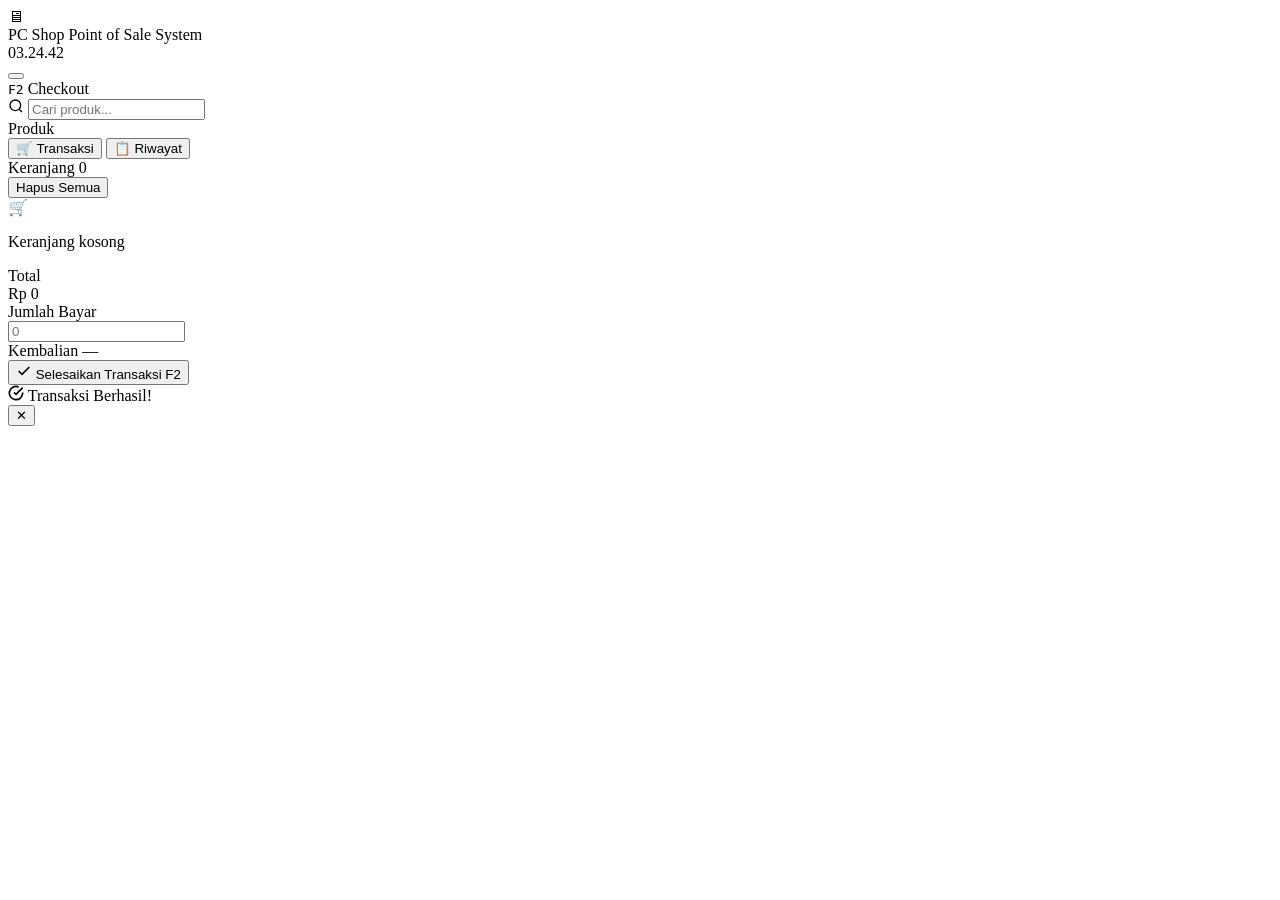
==== index.html @ d14180a9 "Add files via upload" ====
<!DOCTYPE html>
<html lang="id">
<head>
  <meta charset="UTF-8" />
  <meta name="viewport" content="width=device-width, initial-scale=1.0" />
  <title>PC Shop — POS System</title>
  <meta name="description" content="PC Shop Point of Sale System by Farid Alfiyansah" />
  <link rel="stylesheet" href="css/style.css" />
  <link rel="icon" href="data:image/svg+xml,<svg xmlns='http://www.w3.org/2000/svg' viewBox='0 0 100 100'><text y='.9em' font-size='90'>🖥</text></svg>" />
</head>
<body>

<!-- ── Header ──────────────────────────────────────────────── -->
<header class="header">
  <div class="logo">
    <div class="logo-icon">🖥</div>
    <div>
      PC Shop
      <span class="logo-sub">Point of Sale System</span>
    </div>
  </div>
  <div class="header-right">
    <div class="time-display" id="clock">--:--:--</div>
    <button id="theme-toggle" class="theme-toggle-btn" title="Toggle theme">
      <!-- filled by JS -->
    </button>
    <div class="shortcut-hint"><kbd>F2</kbd> Checkout</div>
  </div>
</header>

<!-- ── Main Layout ──────────────────────────────────────────── -->
<div class="layout">

  <!-- LEFT: Product Panel -->
  <section class="left-panel">

    <!-- Toolbar -->
    <div class="toolbar">
      <div class="search-wrap">
        <svg class="search-icon" width="16" height="16" viewBox="0 0 24 24" fill="none" stroke="currentColor" stroke-width="2">
          <circle cx="11" cy="11" r="8"/><path d="m21 21-4.35-4.35"/>
        </svg>
        <input type="text" id="search-input" placeholder="Cari produk..." autocomplete="off" />
      </div>
      <div id="category-bar"></div>
    </div>

    <div class="section-title">Produk</div>
    <div id="product-grid"></div>

  </section>

  <!-- RIGHT: Cart / Transaction Panel -->
  <aside class="right-panel">

    <!-- Tabs -->
    <div class="tabs">
      <button class="tab-btn active" id="tab-products">🛒 Transaksi</button>
      <button class="tab-btn" id="tab-history">📋 Riwayat</button>
    </div>

    <!-- Cart Tab -->
    <div class="tab-panel active" id="panel-products">
      <div class="cart-header">
        <div class="cart-title">
          Keranjang
          <span class="cart-badge" id="cart-count">0</span>
        </div>
        <button class="clear-btn" id="clear-btn">Hapus Semua</button>
      </div>

      <div id="cart-list">
        <div class="cart-empty">
          <span>🛒</span>
          <p>Keranjang kosong</p>
        </div>
      </div>

      <!-- Payment -->
      <div class="payment-section">
        <div class="total-block">
          <div class="total-label">Total</div>
          <div id="total-price">Rp 0</div>
        </div>

        <div>
          <div class="pay-label">Jumlah Bayar</div>
          <input
            type="text"
            id="payment-input"
            placeholder="0"
            inputmode="numeric"
          />
        </div>

        <div class="change-row">
          <span class="change-label">Kembalian</span>
          <span id="change-amount">—</span>
        </div>

        <button id="checkout-btn">
          <svg width="16" height="16" viewBox="0 0 24 24" fill="none" stroke="currentColor" stroke-width="2.5">
            <polyline points="20 6 9 17 4 12"/>
          </svg>
          Selesaikan Transaksi
          <span class="shortcut-key">F2</span>
        </button>
      </div>
    </div>

    <!-- History Tab -->
    <div class="tab-panel" id="panel-history">
      <div id="history-list"></div>
    </div>

  </aside>
</div>

<!-- ── Receipt Modal ─────────────────────────────────────────── -->
<div id="receipt-modal">
  <div class="modal-box">
    <div class="modal-top">
      <div class="modal-title">
        <svg width="16" height="16" viewBox="0 0 24 24" fill="none" stroke="currentColor" stroke-width="2.5">
          <path d="M22 11.08V12a10 10 0 1 1-5.93-9.14"/>
          <polyline points="22 4 12 14.01 9 11.01"/>
        </svg>
        Transaksi Berhasil!
      </div>
      <button id="modal-close">✕</button>
    </div>
    <div id="receipt-body"></div>
  </div>
</div>

<!-- ── Toast ──────────────────────────────────────────────────── -->
<div id="toast"></div>

<!-- ── Clock Script ───────────────────────────────────────────── -->
<script>
  (function updateClock() {
    const el = document.getElementById('clock');
    const tick = () => {
      el.textContent = new Date().toLocaleTimeString('id-ID', { hour12: false });
    };
    tick();
    setInterval(tick, 1000);
  })();
</script>

<script src="js/app.js"></script>
</body>
</html>
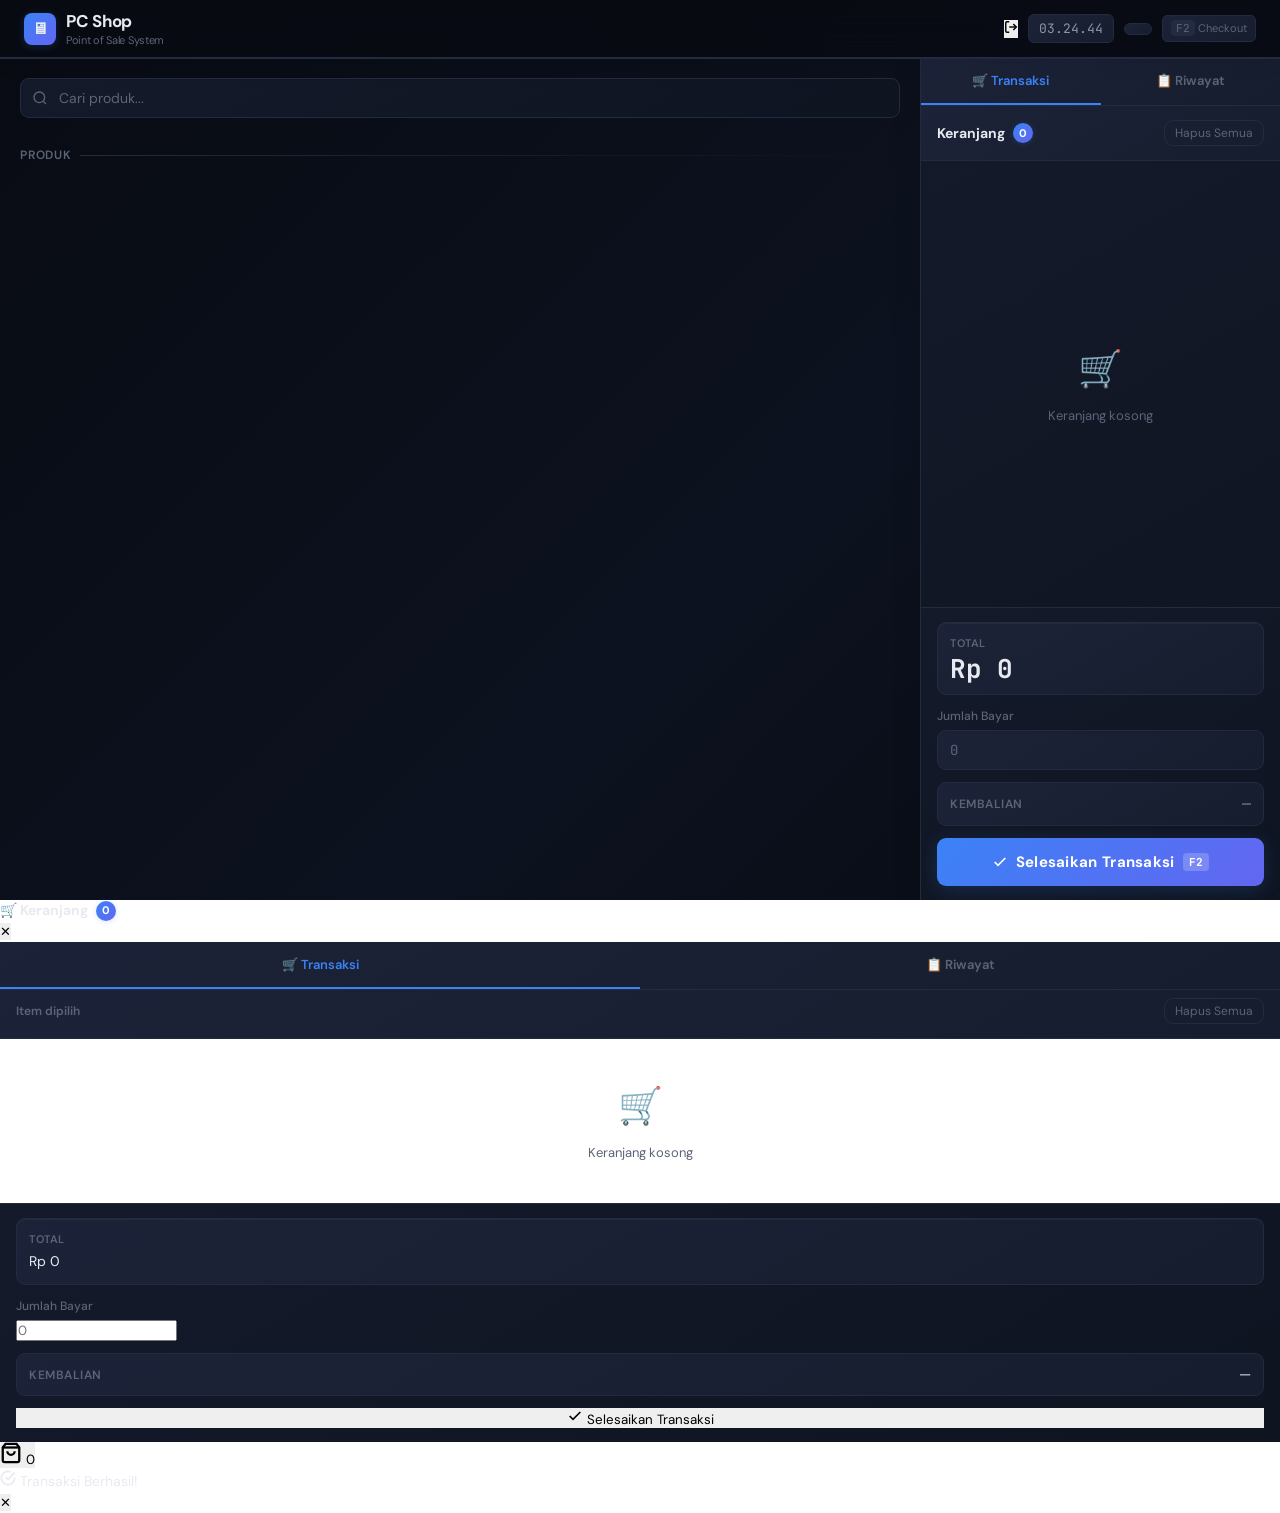
==== commit 0ca5a753: "Add files via upload" ====
--- a/index.html
+++ b/index.html
@@ -20,11 +20,16 @@
     </div>
   </div>
   <div class="header-right">
+    <button id="logout-btn" class="logout-btn" title="Keluar">
+      <svg width="14" height="14" viewBox="0 0 24 24" fill="none" stroke="currentColor" stroke-width="2.5">
+        <path d="M9 21H5a2 2 0 0 1-2-2V5a2 2 0 0 1 2-2h4"/>
+        <polyline points="16 17 21 12 16 7"/>
+        <line x1="21" y1="12" x2="9" y2="12"/>
+      </svg>
+    </button>
     <div class="time-display" id="clock">--:--:--</div>
-    <button id="theme-toggle" class="theme-toggle-btn" title="Toggle theme">
-      <!-- filled by JS -->
-    </button>
-    <div class="shortcut-hint"><kbd>F2</kbd> Checkout</div>
+    <button id="theme-toggle" class="theme-toggle-btn" title="Toggle theme"></button>
+    <div class="shortcut-hint hide-mobile"><kbd>F2</kbd> Checkout</div>
   </div>
 </header>
 
@@ -33,8 +38,6 @@
 
   <!-- LEFT: Product Panel -->
   <section class="left-panel">
-
-    <!-- Toolbar -->
     <div class="toolbar">
       <div class="search-wrap">
         <svg class="search-icon" width="16" height="16" viewBox="0 0 24 24" fill="none" stroke="currentColor" stroke-width="2">
@@ -44,22 +47,17 @@
       </div>
       <div id="category-bar"></div>
     </div>
-
     <div class="section-title">Produk</div>
     <div id="product-grid"></div>
-
   </section>
 
-  <!-- RIGHT: Cart / Transaction Panel -->
-  <aside class="right-panel">
-
-    <!-- Tabs -->
+  <!-- RIGHT: Cart / Transaction Panel (desktop only) -->
+  <aside class="right-panel" id="right-panel">
     <div class="tabs">
       <button class="tab-btn active" id="tab-products">🛒 Transaksi</button>
       <button class="tab-btn" id="tab-history">📋 Riwayat</button>
     </div>
 
-    <!-- Cart Tab -->
     <div class="tab-panel active" id="panel-products">
       <div class="cart-header">
         <div class="cart-title">
@@ -68,53 +66,97 @@
         </div>
         <button class="clear-btn" id="clear-btn">Hapus Semua</button>
       </div>
-
       <div id="cart-list">
-        <div class="cart-empty">
-          <span>🛒</span>
-          <p>Keranjang kosong</p>
-        </div>
+        <div class="cart-empty"><span>🛒</span><p>Keranjang kosong</p></div>
       </div>
-
-      <!-- Payment -->
       <div class="payment-section">
         <div class="total-block">
           <div class="total-label">Total</div>
           <div id="total-price">Rp 0</div>
         </div>
-
         <div>
           <div class="pay-label">Jumlah Bayar</div>
-          <input
-            type="text"
-            id="payment-input"
-            placeholder="0"
-            inputmode="numeric"
-          />
+          <input type="text" id="payment-input" placeholder="0" inputmode="numeric" />
         </div>
-
         <div class="change-row">
           <span class="change-label">Kembalian</span>
           <span id="change-amount">—</span>
         </div>
-
         <button id="checkout-btn">
-          <svg width="16" height="16" viewBox="0 0 24 24" fill="none" stroke="currentColor" stroke-width="2.5">
-            <polyline points="20 6 9 17 4 12"/>
-          </svg>
+          <svg width="16" height="16" viewBox="0 0 24 24" fill="none" stroke="currentColor" stroke-width="2.5"><polyline points="20 6 9 17 4 12"/></svg>
           Selesaikan Transaksi
-          <span class="shortcut-key">F2</span>
+          <span class="shortcut-key hide-mobile">F2</span>
         </button>
       </div>
     </div>
 
-    <!-- History Tab -->
     <div class="tab-panel" id="panel-history">
       <div id="history-list"></div>
     </div>
-
   </aside>
 </div>
+
+<!-- ── Mobile Cart Overlay ────────────────────────────────────── -->
+<div class="mobile-cart-overlay" id="mobile-cart-overlay"></div>
+
+<!-- ── Mobile Cart Drawer ────────────────────────────────────── -->
+<div class="mobile-cart-drawer" id="mobile-cart-drawer">
+  <div class="mobile-drawer-handle"></div>
+  <div class="mobile-drawer-header">
+    <div class="cart-title">
+      🛒 Keranjang
+      <span class="cart-badge" id="cart-count-mobile">0</span>
+    </div>
+    <button class="drawer-close-btn" id="drawer-close-btn">✕</button>
+  </div>
+
+  <div class="tabs">
+    <button class="tab-btn active" id="mob-tab-products">🛒 Transaksi</button>
+    <button class="tab-btn" id="mob-tab-history">📋 Riwayat</button>
+  </div>
+
+  <div class="tab-panel active" id="mob-panel-products">
+    <div class="cart-header" style="border-top:none; padding-top:8px;">
+      <div style="font-size:12px; color: var(--text-muted); font-weight:600;">Item dipilih</div>
+      <button class="clear-btn" id="clear-btn-mobile">Hapus Semua</button>
+    </div>
+    <div id="cart-list-mobile">
+      <div class="cart-empty"><span>🛒</span><p>Keranjang kosong</p></div>
+    </div>
+    <div class="payment-section">
+      <div class="total-block">
+        <div class="total-label">Total</div>
+        <div id="total-price-mobile">Rp 0</div>
+      </div>
+      <div>
+        <div class="pay-label">Jumlah Bayar</div>
+        <input type="text" id="payment-input-mobile" placeholder="0" inputmode="numeric" />
+      </div>
+      <div class="change-row">
+        <span class="change-label">Kembalian</span>
+        <span id="change-amount-mobile">—</span>
+      </div>
+      <button id="checkout-btn-mobile">
+        <svg width="16" height="16" viewBox="0 0 24 24" fill="none" stroke="currentColor" stroke-width="2.5"><polyline points="20 6 9 17 4 12"/></svg>
+        Selesaikan Transaksi
+      </button>
+    </div>
+  </div>
+
+  <div class="tab-panel" id="mob-panel-history">
+    <div id="history-list-mobile"></div>
+  </div>
+</div>
+
+<!-- ── Mobile FAB Cart Button ─────────────────────────────────── -->
+<button class="mobile-cart-fab" id="mobile-cart-fab" aria-label="Buka Keranjang">
+  <svg width="22" height="22" viewBox="0 0 24 24" fill="none" stroke="currentColor" stroke-width="2.5">
+    <path d="M6 2L3 6v14a2 2 0 0 0 2 2h14a2 2 0 0 0 2-2V6l-3-4z"/>
+    <line x1="3" y1="6" x2="21" y2="6"/>
+    <path d="M16 10a4 4 0 0 1-8 0"/>
+  </svg>
+  <span class="fab-badge" id="fab-badge">0</span>
+</button>
 
 <!-- ── Receipt Modal ─────────────────────────────────────────── -->
 <div id="receipt-modal">
@@ -136,7 +178,6 @@
 <!-- ── Toast ──────────────────────────────────────────────────── -->
 <div id="toast"></div>
 
-<!-- ── Clock Script ───────────────────────────────────────────── -->
 <script>
   (function updateClock() {
     const el = document.getElementById('clock');
--- a/css/style.css
+++ b/css/style.css
@@ -0,0 +1,762 @@
+/* ============================================================
+   PC Shop POS — style.css  (v2 — Dark & Light Theme)
+   Author: Farid Alfiyansah (No Absen: 26)
+   ============================================================ */
+
+@import url('https://fonts.googleapis.com/css2?family=DM+Sans:wght@400;500;600;700&family=JetBrains+Mono:wght@400;600&display=swap');
+
+/* ── Dark Theme (default) ────────────────────────────────────── */
+:root,
+[data-theme="dark"] {
+  --bg:            #080b12;
+  --bg-grad:       linear-gradient(135deg, #080b12 0%, #0d1220 60%, #080b12 100%);
+  --surface:       #101522;
+  --surface-grad:  linear-gradient(150deg, #141a2a 0%, #0e1420 100%);
+  --surface2:      #181e2e;
+  --surface2-grad: linear-gradient(150deg, #1c2338 0%, #161d2e 100%);
+  --border:        #232b40;
+  --accent:        #3b82f6;
+  --accent-grad:   linear-gradient(135deg, #3b82f6 0%, #6366f1 100%);
+  --accent-glow:   rgba(59,130,246,.2);
+  --accent2:       #22d3ee;
+  --success:       #10b981;
+  --success-grad:  linear-gradient(135deg, #10b981 0%, #059669 100%);
+  --danger:        #ef4444;
+  --warning:       #f59e0b;
+  --text:          #e8eaf2;
+  --text-muted:    #5b6478;
+  --text-dim:      #8b95ab;
+  --card-shadow:   0 4px 24px rgba(0,0,0,.5), 0 1px 4px rgba(0,0,0,.3);
+  --card-hover:    0 8px 40px rgba(0,0,0,.6), 0 2px 8px rgba(59,130,246,.14);
+  --header-bg:     rgba(8,11,18,.88);
+  --img-bg:        linear-gradient(145deg, #1a2035 0%, #111827 100%);
+  --radius:        14px;
+  --radius-sm:     9px;
+  --font:          'DM Sans', sans-serif;
+  --mono:          'JetBrains Mono', monospace;
+  --transition:    0.22s cubic-bezier(.4,0,.2,1);
+}
+
+/* ── Light Theme ─────────────────────────────────────────────── */
+[data-theme="light"] {
+  --bg:            #eef2fa;
+  --bg-grad:       linear-gradient(135deg, #e4eaf8 0%, #f4f7fd 60%, #e8eef8 100%);
+  --surface:       #ffffff;
+  --surface-grad:  linear-gradient(150deg, #ffffff 0%, #f8faff 100%);
+  --surface2:      #f0f4fb;
+  --surface2-grad: linear-gradient(150deg, #f5f8ff 0%, #eaeff9 100%);
+  --border:        #d8e1f0;
+  --accent:        #2563eb;
+  --accent-grad:   linear-gradient(135deg, #2563eb 0%, #4f46e5 100%);
+  --accent-glow:   rgba(37,99,235,.14);
+  --accent2:       #0891b2;
+  --success:       #059669;
+  --success-grad:  linear-gradient(135deg, #059669 0%, #047857 100%);
+  --danger:        #dc2626;
+  --warning:       #d97706;
+  --text:          #0f172a;
+  --text-muted:    #94a3b8;
+  --text-dim:      #475569;
+  --card-shadow:   0 2px 14px rgba(15,23,42,.07), 0 1px 4px rgba(15,23,42,.04);
+  --card-hover:    0 8px 32px rgba(15,23,42,.12), 0 2px 8px rgba(37,99,235,.1);
+  --header-bg:     rgba(255,255,255,.9);
+  --img-bg:        linear-gradient(145deg, #f0f4ff 0%, #e4ecf8 100%);
+}
+
+/* ── Reset ──────────────────────────────────────────────────── */
+*, *::before, *::after { box-sizing: border-box; margin: 0; padding: 0; }
+html { scroll-behavior: smooth; }
+body {
+  font-family: var(--font);
+  background: var(--bg-grad);
+  background-attachment: fixed;
+  color: var(--text);
+  min-height: 100vh;
+  overflow-x: hidden;
+  font-size: 14px;
+  line-height: 1.5;
+  transition: background var(--transition), color var(--transition);
+}
+button { cursor: pointer; border: none; font-family: inherit; }
+input  { font-family: inherit; }
+img    { display: block; max-width: 100%; }
+
+/* ── Header ─────────────────────────────────────────────────── */
+.header {
+  background: var(--header-bg);
+  border-bottom: 1px solid var(--border);
+  padding: 0 24px;
+  height: 58px;
+  display: flex;
+  align-items: center;
+  justify-content: space-between;
+  position: sticky;
+  top: 0;
+  z-index: 100;
+  backdrop-filter: blur(16px) saturate(1.5);
+  -webkit-backdrop-filter: blur(16px) saturate(1.5);
+  box-shadow: 0 1px 0 var(--border), 0 4px 20px rgba(0,0,0,.08);
+  transition: background var(--transition), border-color var(--transition);
+}
+.logo {
+  display: flex;
+  align-items: center;
+  gap: 10px;
+  font-size: 17px;
+  font-weight: 700;
+  letter-spacing: -.3px;
+}
+.logo-icon {
+  width: 32px; height: 32px;
+  background: var(--accent-grad);
+  border-radius: 8px;
+  display: grid;
+  place-items: center;
+  font-size: 16px;
+  box-shadow: 0 2px 10px var(--accent-glow);
+}
+.logo-sub {
+  font-size: 11px;
+  font-weight: 400;
+  color: var(--text-muted);
+  display: block;
+  margin-top: -2px;
+}
+.header-right {
+  display: flex;
+  align-items: center;
+  gap: 10px;
+}
+.time-display {
+  font-family: var(--mono);
+  font-size: 13px;
+  color: var(--text-dim);
+  background: var(--surface2-grad);
+  padding: 4px 10px;
+  border-radius: 6px;
+  border: 1px solid var(--border);
+  transition: background var(--transition), color var(--transition);
+}
+.shortcut-hint {
+  font-size: 11px;
+  color: var(--text-muted);
+  background: var(--surface2-grad);
+  padding: 4px 8px;
+  border-radius: 5px;
+  border: 1px solid var(--border);
+  transition: background var(--transition);
+}
+kbd {
+  font-family: var(--mono);
+  background: var(--border);
+  padding: 1px 5px;
+  border-radius: 4px;
+  font-size: 11px;
+}
+
+/* ── Theme Toggle ────────────────────────────────────────────── */
+.theme-toggle-btn {
+  display: flex;
+  align-items: center;
+  gap: 5px;
+  padding: 5px 13px;
+  background: var(--surface2-grad);
+  border: 1px solid var(--border);
+  border-radius: 99px;
+  color: var(--text-dim);
+  font-size: 12px;
+  font-weight: 600;
+  transition: all var(--transition);
+  white-space: nowrap;
+}
+.theme-toggle-btn:hover {
+  border-color: var(--accent);
+  color: var(--accent);
+  box-shadow: 0 0 12px var(--accent-glow);
+}
+.theme-toggle-btn svg { flex-shrink: 0; }
+
+/* ── Layout ─────────────────────────────────────────────────── */
+.layout {
+  display: grid;
+  grid-template-columns: 1fr 360px;
+  height: calc(100vh - 58px);
+  overflow: hidden;
+}
+
+/* ── Left Panel ──────────────────────────────────────────────── */
+.left-panel {
+  overflow-y: auto;
+  padding: 20px;
+  display: flex;
+  flex-direction: column;
+  gap: 16px;
+}
+.left-panel::-webkit-scrollbar { width: 5px; }
+.left-panel::-webkit-scrollbar-track { background: transparent; }
+.left-panel::-webkit-scrollbar-thumb { background: var(--border); border-radius: 99px; }
+
+/* ── Toolbar ─────────────────────────────────────────────────── */
+.toolbar { display: flex; flex-direction: column; gap: 12px; }
+.search-wrap { position: relative; }
+.search-icon {
+  position: absolute;
+  left: 12px;
+  top: 50%;
+  transform: translateY(-50%);
+  color: var(--text-muted);
+  pointer-events: none;
+}
+#search-input {
+  width: 100%;
+  background: var(--surface-grad);
+  border: 1px solid var(--border);
+  border-radius: var(--radius-sm);
+  padding: 10px 12px 10px 38px;
+  color: var(--text);
+  font-size: 14px;
+  outline: none;
+  transition: border-color var(--transition), box-shadow var(--transition), background var(--transition);
+  box-shadow: inset 0 1px 3px rgba(0,0,0,.07);
+}
+#search-input::placeholder { color: var(--text-muted); }
+#search-input:focus {
+  border-color: var(--accent);
+  box-shadow: 0 0 0 3px var(--accent-glow);
+}
+
+#category-bar { display: flex; flex-wrap: wrap; gap: 8px; }
+.cat-btn {
+  padding: 6px 14px;
+  border-radius: 99px;
+  background: var(--surface-grad);
+  border: 1px solid var(--border);
+  color: var(--text-dim);
+  font-size: 12px;
+  font-weight: 500;
+  transition: all var(--transition);
+  box-shadow: var(--card-shadow);
+}
+.cat-btn:hover { border-color: var(--accent); color: var(--text); }
+.cat-btn.active {
+  background: var(--accent-grad);
+  border-color: transparent;
+  color: #fff;
+  box-shadow: 0 2px 12px var(--accent-glow);
+}
+
+/* ── Section Title ───────────────────────────────────────────── */
+.section-title {
+  font-size: 12px;
+  font-weight: 600;
+  letter-spacing: .8px;
+  text-transform: uppercase;
+  color: var(--text-muted);
+  display: flex;
+  align-items: center;
+  gap: 8px;
+}
+.section-title::after {
+  content: "";
+  flex: 1;
+  height: 1px;
+  background: linear-gradient(90deg, var(--border), transparent);
+}
+
+/* ── Product Grid ────────────────────────────────────────────── */
+#product-grid {
+  display: grid;
+  grid-template-columns: repeat(auto-fill, minmax(200px, 1fr));
+  gap: 14px;
+}
+
+.product-card {
+  background: var(--surface-grad);
+  border: 1px solid var(--border);
+  border-radius: var(--radius);
+  padding: 14px;
+  display: flex;
+  flex-direction: column;
+  gap: 10px;
+  transition: border-color var(--transition), transform var(--transition), box-shadow var(--transition), background var(--transition);
+  position: relative;
+  overflow: hidden;
+  box-shadow: var(--card-shadow);
+}
+.product-card::before {
+  content: "";
+  position: absolute;
+  inset: 0;
+  background: linear-gradient(135deg, var(--accent-glow) 0%, transparent 65%);
+  opacity: 0;
+  transition: opacity var(--transition);
+  pointer-events: none;
+}
+.product-card:hover {
+  border-color: var(--accent);
+  transform: translateY(-3px);
+  box-shadow: var(--card-hover);
+}
+.product-card:hover::before { opacity: 1; }
+
+.product-badge {
+  position: absolute;
+  top: 10px; right: 10px;
+  background: var(--surface2-grad);
+  border: 1px solid var(--border);
+  color: var(--text-muted);
+  font-size: 10px;
+  font-weight: 600;
+  padding: 2px 7px;
+  border-radius: 99px;
+  letter-spacing: .4px;
+  transition: background var(--transition);
+}
+
+.new-badge {
+  position: absolute;
+  top: 10px; left: 10px;
+  background: linear-gradient(135deg, #f59e0b, #ef4444);
+  color: #fff;
+  font-size: 9px;
+  font-weight: 800;
+  padding: 2px 7px;
+  border-radius: 99px;
+  letter-spacing: .6px;
+  text-transform: uppercase;
+  box-shadow: 0 2px 8px rgba(239,68,68,.35);
+  z-index: 2;
+}
+
+.product-img-wrap {
+  display: flex;
+  justify-content: center;
+  align-items: center;
+  height: 90px;
+  background: var(--img-bg);
+  border-radius: var(--radius-sm);
+  overflow: hidden;
+  border: 1px solid var(--border);
+}
+.product-img {
+  width: 100%;
+  height: 100%;
+  object-fit: contain;
+  object-position: center;
+  padding: 8px;
+  transition: transform 0.3s ease;
+}
+.product-card:hover .product-img { transform: scale(1.06); }
+
+.img-fallback {
+  font-size: 44px;
+  line-height: 1;
+  display: flex;
+  align-items: center;
+  justify-content: center;
+  width: 100%;
+  height: 100%;
+}
+
+.product-info { display: flex; flex-direction: column; gap: 3px; }
+.product-name {
+  font-size: 13px;
+  font-weight: 600;
+  color: var(--text);
+  line-height: 1.3;
+}
+.product-price {
+  font-family: var(--mono);
+  font-size: 12px;
+  color: var(--accent2);
+  font-weight: 600;
+}
+.product-stock { font-size: 11px; color: var(--text-muted); }
+
+.add-btn {
+  display: flex;
+  align-items: center;
+  justify-content: center;
+  gap: 6px;
+  width: 100%;
+  padding: 8px;
+  background: var(--accent-grad);
+  color: #fff;
+  border-radius: var(--radius-sm);
+  font-size: 13px;
+  font-weight: 600;
+  transition: opacity var(--transition), transform .1s, box-shadow var(--transition);
+  box-shadow: 0 2px 8px var(--accent-glow);
+}
+.add-btn:hover { opacity: .88; box-shadow: 0 4px 16px var(--accent-glow); }
+.add-btn:active { transform: scale(.97); }
+
+.qty-controls {
+  display: flex;
+  align-items: center;
+  justify-content: space-between;
+  background: var(--surface2-grad);
+  border: 1px solid var(--border);
+  border-radius: var(--radius-sm);
+  overflow: hidden;
+}
+.qty-btn {
+  background: none;
+  color: var(--text);
+  font-size: 18px;
+  width: 36px; height: 34px;
+  display: grid;
+  place-items: center;
+  transition: background var(--transition);
+}
+.qty-btn:hover { background: var(--border); }
+.qty-num {
+  font-family: var(--mono);
+  font-weight: 700;
+  font-size: 14px;
+  color: var(--accent2);
+}
+
+.empty-state {
+  grid-column: 1/-1;
+  display: flex;
+  flex-direction: column;
+  align-items: center;
+  gap: 12px;
+  padding: 60px 0;
+  color: var(--text-muted);
+}
+.empty-icon { font-size: 40px; }
+
+/* ── Right Panel ─────────────────────────────────────────────── */
+.right-panel {
+  background: var(--surface-grad);
+  border-left: 1px solid var(--border);
+  display: flex;
+  flex-direction: column;
+  overflow: hidden;
+  box-shadow: -4px 0 24px rgba(0,0,0,.1);
+  transition: background var(--transition), border-color var(--transition);
+}
+
+/* ── Tabs ────────────────────────────────────────────────────── */
+.tabs {
+  display: grid;
+  grid-template-columns: 1fr 1fr;
+  border-bottom: 1px solid var(--border);
+  background: var(--surface2-grad);
+}
+.tab-btn {
+  padding: 14px;
+  background: none;
+  color: var(--text-muted);
+  font-size: 13px;
+  font-weight: 600;
+  border-bottom: 2px solid transparent;
+  transition: all var(--transition);
+}
+.tab-btn.active { color: var(--accent); border-bottom-color: var(--accent); }
+.tab-btn:hover:not(.active) { color: var(--text); }
+
+.tab-panel { display: none; flex-direction: column; flex: 1; overflow: hidden; }
+.tab-panel.active { display: flex; }
+
+/* ── Cart Panel ──────────────────────────────────────────────── */
+.cart-header {
+  padding: 14px 16px;
+  display: flex;
+  align-items: center;
+  justify-content: space-between;
+  border-bottom: 1px solid var(--border);
+  background: var(--surface2-grad);
+}
+.cart-title {
+  font-size: 14px;
+  font-weight: 700;
+  display: flex;
+  align-items: center;
+  gap: 8px;
+}
+.cart-badge {
+  background: var(--accent-grad);
+  color: #fff;
+  font-size: 11px;
+  font-weight: 700;
+  min-width: 20px;
+  height: 20px;
+  border-radius: 99px;
+  display: flex;
+  align-items: center;
+  justify-content: center;
+  padding: 0 5px;
+  box-shadow: 0 1px 6px var(--accent-glow);
+}
+.clear-btn {
+  background: none;
+  color: var(--text-muted);
+  font-size: 12px;
+  padding: 4px 10px;
+  border-radius: var(--radius-sm);
+  border: 1px solid var(--border);
+  transition: all var(--transition);
+}
+.clear-btn:hover { color: var(--danger); border-color: var(--danger); }
+
+#cart-list {
+  flex: 1;
+  overflow-y: auto;
+  padding: 10px 14px;
+  display: flex;
+  flex-direction: column;
+  gap: 8px;
+}
+#cart-list::-webkit-scrollbar { width: 4px; }
+#cart-list::-webkit-scrollbar-thumb { background: var(--border); border-radius: 99px; }
+
+.cart-empty {
+  display: flex;
+  flex-direction: column;
+  align-items: center;
+  justify-content: center;
+  gap: 10px;
+  flex: 1;
+  color: var(--text-muted);
+  font-size: 13px;
+  margin: auto;
+  padding: 40px 0;
+}
+.cart-empty span { font-size: 36px; }
+
+.cart-item {
+  display: flex;
+  align-items: flex-start;
+  justify-content: space-between;
+  gap: 8px;
+  background: var(--surface2-grad);
+  border: 1px solid var(--border);
+  border-radius: var(--radius-sm);
+  padding: 10px;
+  animation: slideIn .18s ease;
+  box-shadow: var(--card-shadow);
+  transition: background var(--transition), border-color var(--transition);
+}
+@keyframes slideIn {
+  from { opacity: 0; transform: translateX(10px); }
+  to   { opacity: 1; transform: translateX(0); }
+}
+.cart-item-info { flex: 1; min-width: 0; }
+.cart-item-name {
+  font-size: 12px;
+  font-weight: 600;
+  color: var(--text);
+  white-space: nowrap;
+  overflow: hidden;
+  text-overflow: ellipsis;
+}
+.cart-item-sub {
+  font-size: 11px;
+  color: var(--text-muted);
+  margin-top: 2px;
+  font-family: var(--mono);
+}
+.cart-item-right {
+  display: flex;
+  flex-direction: column;
+  align-items: flex-end;
+  gap: 5px;
+  flex-shrink: 0;
+}
+.cart-item-total {
+  font-family: var(--mono);
+  font-size: 12px;
+  font-weight: 700;
+  color: var(--accent2);
+}
+.cart-item-controls { display: flex; align-items: center; gap: 3px; }
+.ci-btn {
+  background: var(--border);
+  color: var(--text);
+  width: 22px; height: 22px;
+  border-radius: 4px;
+  font-size: 14px;
+  display: grid;
+  place-items: center;
+  transition: background var(--transition), color var(--transition);
+}
+.ci-btn:hover { background: var(--accent); color: #fff; }
+.ci-del {
+  background: none;
+  color: var(--text-muted);
+  width: 20px; height: 20px;
+  border-radius: 4px;
+  font-size: 10px;
+  display: grid;
+  place-items: center;
+  margin-left: 2px;
+  transition: all var(--transition);
+}
+.ci-del:hover { color: var(--danger); background: rgba(239,68,68,.1); }
+.cart-item-controls > span {
+  font-family: var(--mono);
+  font-size: 11px;
+  font-weight: 700;
+  width: 18px;
+  text-align: center;
+  color: var(--text);
+}
+
+/* ── Payment Section ─────────────────────────────────────────── */
+.payment-section {
+  padding: 14px 16px;
+  border-top: 1px solid var(--border);
+  display: flex;
+  flex-direction: column;
+  gap: 12px;
+  background: var(--surface-grad);
+  transition: background var(--transition);
+}
+.total-block {
+  display: flex;
+  flex-direction: column;
+  gap: 4px;
+  padding: 12px;
+  background: var(--surface2-grad);
+  border: 1px solid var(--border);
+  border-radius: var(--radius-sm);
+  box-shadow: inset 0 1px 0 rgba(255,255,255,.04);
+}
+.total-label {
+  font-size: 11px;
+  color: var(--text-muted);
+  font-weight: 600;
+  letter-spacing: .6px;
+  text-transform: uppercase;
+}
+#total-price {
+  font-family: var(--mono);
+  font-size: 26px;
+  font-weight: 700;
+  color: var(--text);
+  letter-spacing: -.5px;
+  line-height: 1;
+}
+.pay-label {
+  font-size: 12px;
+  color: var(--text-muted);
+  font-weight: 500;
+  margin-bottom: 5px;
+}
+#payment-input {
+  width: 100%;
+  background: var(--surface2-grad);
+  border: 1px solid var(--border);
+  border-radius: var(--radius-sm);
+  padding: 10px 12px;
+  color: var(--text);
+  font-size: 14px;
+  font-family: var(--mono);
+  font-weight: 600;
+  outline: none;
+  transition: border-color var(--transition), box-shadow var(--transition), background var(--transition);
+  box-shadow: inset 0 1px 3px rgba(0,0,0,.07);
+}
+#payment-input:focus {
+  border-color: var(--accent);
+  box-shadow: 0 0 0 3px var(--accent-glow);
+}
+#payment-input::placeholder { color: var(--text-muted); font-weight: 400; }
+
+.change-row {
+  display: flex;
+  align-items: center;
+  justify-content: space-between;
+  background: var(--surface2-grad);
+  border: 1px solid var(--border);
+  border-radius: var(--radius-sm);
+  padding: 10px 12px;
+  transition: background var(--transition);
+}
+.change-label {
+  font-size: 12px;
+  font-weight: 600;
+  color: var(--text-muted);
+  text-transform: uppercase;
+  letter-spacing: .5px;
+}
+#change-amount {
+  font-family: var(--mono);
+  font-size: 15px;
+  font-weight: 700;
+  color: var(--text-muted);
+  transition: color var(--transition);
+}
+
+#checkout-btn {
+  width: 100%;
+  padding: 14px;
+  background: var(--accent-grad);
+  color: #fff;
+  font-size: 15px;
+  font-weight: 700;
+  border-radius: var(--radius-sm);
+  letter-spacing: .3px;
+  transition: opacity var(--transition), transform .1s, box-shadow var(--transition);
+  box-shadow: 0 4px 20px var(--accent-glow);
+  display: flex;
+  align-items: center;
+  justify-content: center;
+  gap: 8px;
+}
+#checkout-btn:hover { opacity: .88; box-shadow: 0 6px 28px var(--accent-glow); }
+#checkout-btn:active { transform: scale(.98); }
+.shortcut-key {
+  font-family: var(--mono);
+  font-size: 11px;
+  background: rgba(255,255,255,.2);
+  padding: 2px 6px;
+  border-radius: 4px;
+}
+
+/* ── History Tab ─────────────────────────────────────────────── */
+#panel-history { overflow: hidden; }
+#history-list {
+  flex: 1;
+  overflow-y: auto;
+  padding: 14px;
+  display: flex;
+  flex-direction: column;
+  gap: 10px;
+}
+#history-list::-webkit-scrollbar { width: 4px; }
+#history-list::-webkit-scrollbar-thumb { background: var(--border); border-radius: 99px; }
+.hist-empty { color: var(--text-muted); text-align: center; padding: 40px 0; font-size: 13px; }
+.hist-item {
+  background: var(--surface2-grad);
+  border: 1px solid var(--border);
+  border-radius: var(--radius-sm);
+  padding: 12px;
+  display: flex;
+  flex-direction: column;
+  gap: 5px;
+  box-shadow: var(--card-shadow);
+  transition: background var(--transition);
+}
+.hist-meta { display: flex; align-items: center; justify-content: space-between; }
+.hist-id {
+  font-family: var(--mono);
+  font-size: 10px;
+  color: var(--accent);
+  font-weight: 700;
+}
+.hist-date { font-size: 10px; color: var(--text-muted); }
+.hist-items {
+  font-size: 11px;
+  color: var(--text-dim);
+  line-height: 1.4;
+  overflow: hidden;
+  display: -webkit-box;
+  -webkit-line-clamp: 2;
+  -webkit-box-orient: vertical;
+}
+.hist-total {
+  font-family:
